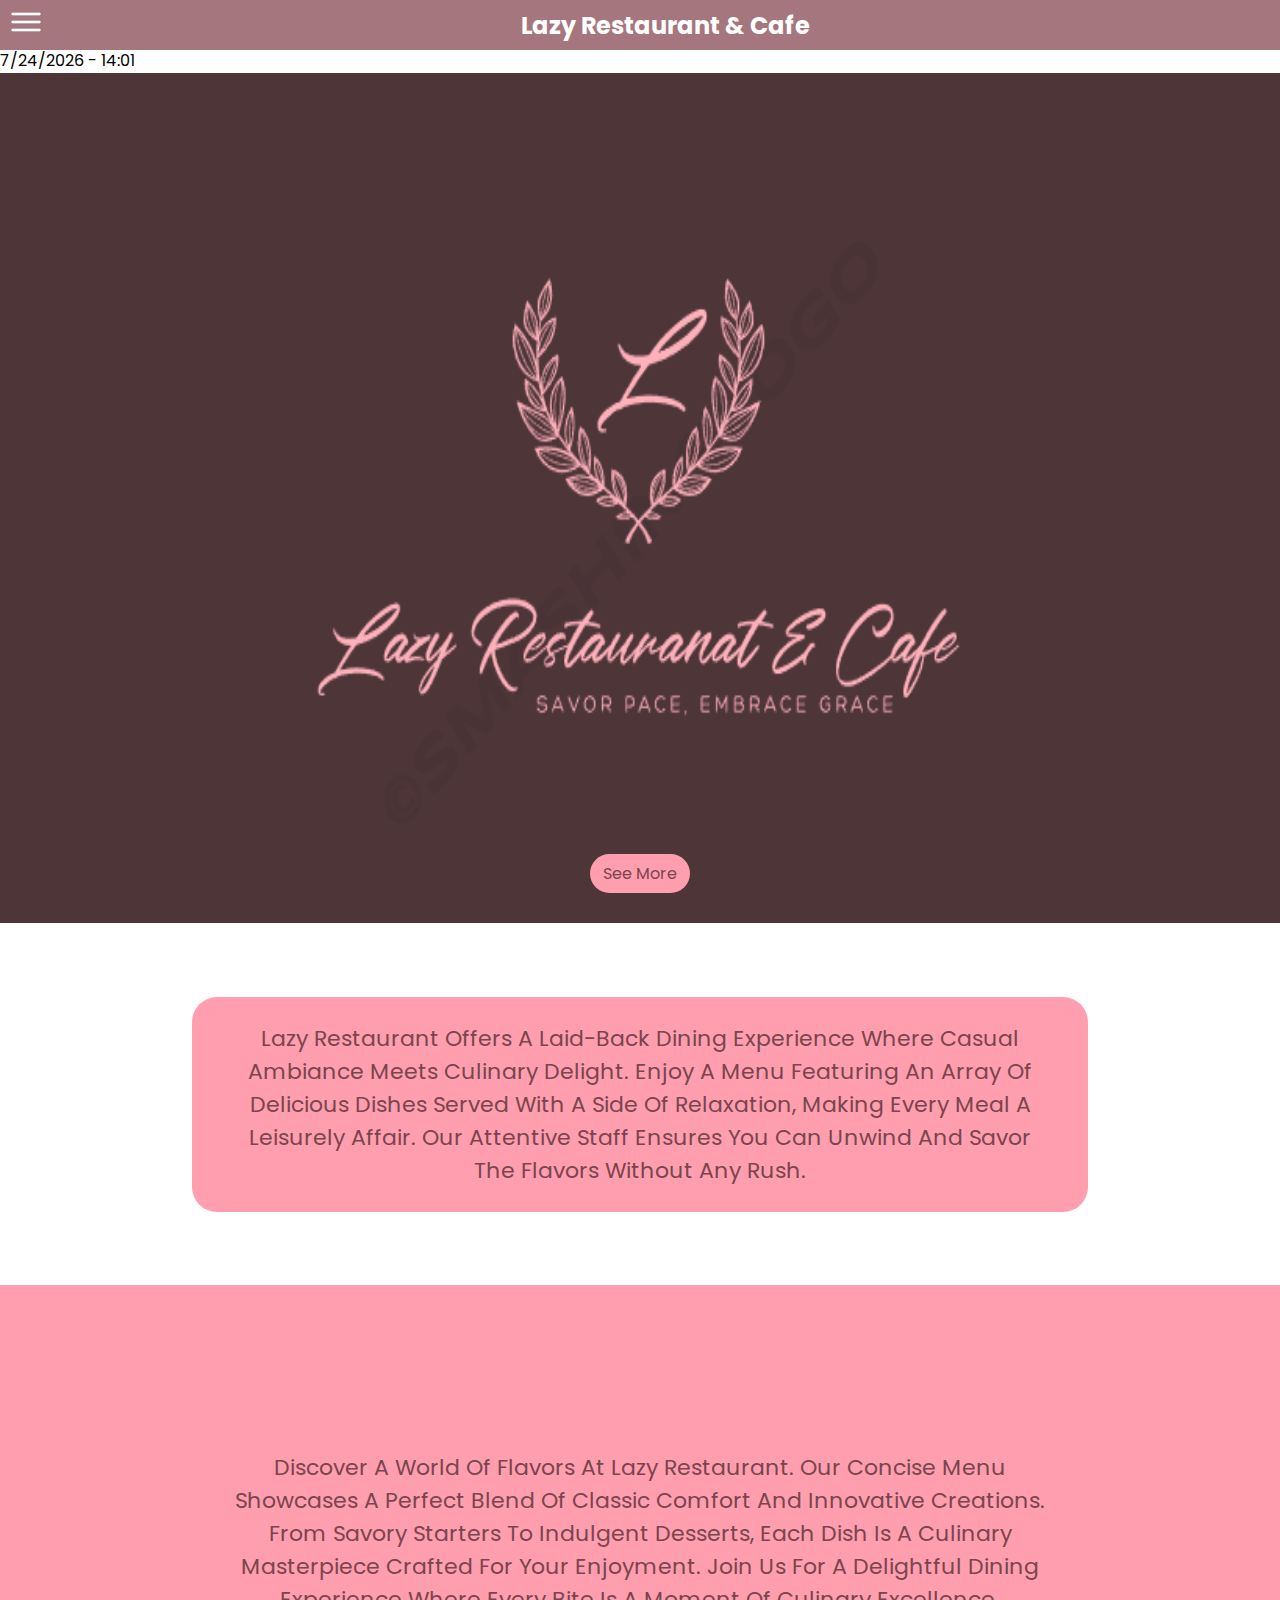
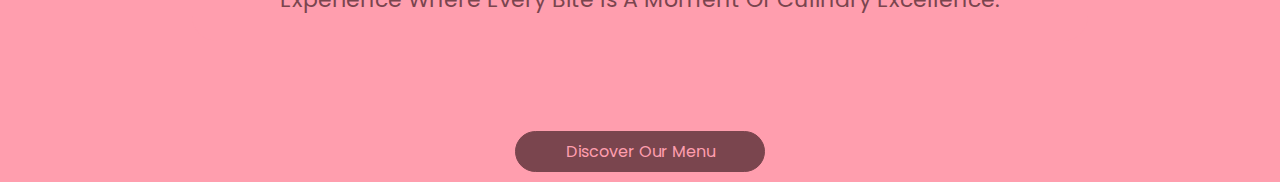
==== index.html @ ca7362f1 "Add files via upload" ====
<!DOCTYPE html>
<html lang="en">
<head>
    <meta charset="UTF-8">
    <meta name="viewport" content="width=device-width, initial-scale=1.0">
    <title>Lazy Restaurant & Cafe</title>
    <link rel="StyleSheet" href="home.css">
    <link rel="StyleSheet" href="/navBar.css">
    <style>
        #timer {
          font-size: 3em;
          font-weight: bold;
        }
        #date {
      font-size: 2em;
      font-weight: bold;
    }
    .date-time-container {
          position: fixed;
          top: 10px;
          left: 10px;
          background-color: #fff;
          padding: 10px;
          border-radius: 5px;
        }
      </style>
      <div id="date-time"></div>
      <script>
        function updateDateTime() {
          const now = new Date();
          const hours = String(now.getHours()).padStart(2, '0');
          const minutes = String(now.getMinutes()).padStart(2, '0');
          const date = now.toLocaleDateString();
          const time = `${hours}:${minutes}`;
          document.getElementById('date-time').textContent = `${date} - ${time}`;
        }
        // Update the date and time every second
        setInterval(updateDateTime, 1000);
        // Initial call to display the date and time immediately
        updateDateTime();
      </script>
</head>
<body>
    
    <div class="date-time-container">
        <div id="date-time"></div>
    </div>
    <!-- NavBar -->
    <header class="title">
        <div class="navBarContainer">
            <input type="checkbox" name="navBar" id="navIcon">
            <label for="navIcon"><img src="/images/menu.png" alt="menuIcon"></label>
            <nav class="navbar">
              <a href="/home/index.html">Home</a>
              <a href="/about/About us.html">About</a>
              <a href="/menu/Menu.html">Menu</a>
              <a href="/phase2/payment.html">Payment</a>
              <a href="/feedBack/Feedback.html">Feedback</a>
              <a href="/contact/Contact us.html">Contact</a>
              <a href="/sitemap/Sitemap.html">Sitemap</a>
         </nav>
        </div>
        <h2>Lazy Restaurant & Cafe</h2>
    </header>
    <!-- NavBar -->    
    <div class="headerContainer">
        <img id=logo src="/images/home-img.png" alt="home-img">
        <a href="#about">see more</a>
    </div>

    <div id="about">
        <p>Lazy Restaurant offers a laid-back dining experience where casual ambiance meets culinary delight. Enjoy a menu featuring an array of delicious dishes served with a side of relaxation, making every meal a leisurely affair. Our attentive staff ensures you can unwind and savor the flavors without any rush.</p>
    </div>

    <div id="menu">
        <p>Discover a world of flavors at Lazy Restaurant. Our concise menu showcases a perfect blend of classic comfort and innovative creations. From savory starters to indulgent desserts, each dish is a culinary masterpiece crafted for your enjoyment. Join us for a delightful dining experience where every bite is a moment of culinary excellence.</p>
        <a href="/menu/Menu.html">Discover our menu</a>
    </div>

</body>
</html>
---- home.css ----
.headerContainer
{
    position: relative;
    width: 100%;
    height: calc(100vh - 50px);
}

.headerContainer #logo
{
    width: 100%;
    height: 100%;
}

.headerContainer a,
#menu a
{
    position: absolute;
    bottom: 30px;
    left: 50%;
    transform: translateX(-50%);
    width: 100px;
    text-align: center;
    text-decoration: none;
    text-transform: capitalize;
    padding: 7px 5px;
    border-radius: 25px;
    color: #7a454e;
    background-color: #ff9eae;
    transition: all .5s;
}

.headerContainer a:hover 
{
    color: #ff9eae;
    background-color: #7a454e;
}

#about,
#menu
{
    position: relative;
    width: 100%;
    height: calc(50vh - 88px);
    display: flex;
    justify-content: center;
    align-items: center;
}

#menu 
{
    height: calc(65vh - 88px);
    background-color: #ff9eae;
}

#about p, 
#menu p 
{
    width: 70%;
    font-size: 22px;
    text-transform: capitalize;
    text-align: center;
    color: #7a454e;
    background-color: #ff9eae;
    padding: 25px 35px;
    border-radius: 25px;
}

#menu a
{
    bottom: 10px;
    width: 250px;
    color: #ff9eae;
    background-color: #7a454e;
    border: 1px solid #7a454e;
}

#menu a:hover 
{
    color: #7a454e;
    background-color: #ff9eae;
}
---- navBar.css ----
@import url('https://fonts.googleapis.com/css2?family=Poppins:wght@300&display=swap');

* {
    box-sizing: border-box;
    padding: 0;
    margin: 0;
}

html {
    scroll-behavior: smooth;
}

body {
    padding-top: 48px;
    font-family: 'Poppins', sans-serif;
}

/* ----- Start Title Style ----- */
.title 
{
    position: fixed;
    top: 0;
    width: 100%;
    height: 50px;
    display: grid;
    grid-template-columns: 50px 1fr;
    align-items: center;
    color: #fff;
    text-align: center;
    background-color: #A6767E;
    padding: 10px 0;
    z-index: 100;
    padding: 0 10px;
}

.title .navBarContainer
{
    justify-self: flex-start;
}

.title .navBarContainer #navIcon  
{
    display: none;
}

.title .navBarContainer #navIcon:checked ~ nav 
{
    height: 280px;
    opacity: 1;
}

.title .navBarContainer img  
{
    color: #fff;
    cursor: pointer;
}

.title .navBarContainer nav 
{
    position: absolute;
    top: 48px;
    width: 150px;
    height: 0;
    display: flex;
    justify-content: center;
    align-items: center;
    gap: 10px;
    flex-direction: column;
    text-align: center;
    padding: 5px 0;
    background-color: #D99AA5;
    border-bottom-left-radius: 15px;
    border-bottom-right-radius: 15px;
    z-index: 100;
    transition: all 1s;
    overflow: hidden;
    opacity: 0;
}

.title .navBarContainer nav a 
{
    color: #fff;
    text-decoration: none;
    text-transform: capitalize;
    transition: all .5s;
    border-bottom: 3px solid #D99AA5;
}

.title .navBarContainer nav a:hover {
    border-bottom-color: #ff9eae;
}
.title #cartCount
{
    color: #fff;
}
/* ----- End Navbar Style ----- */
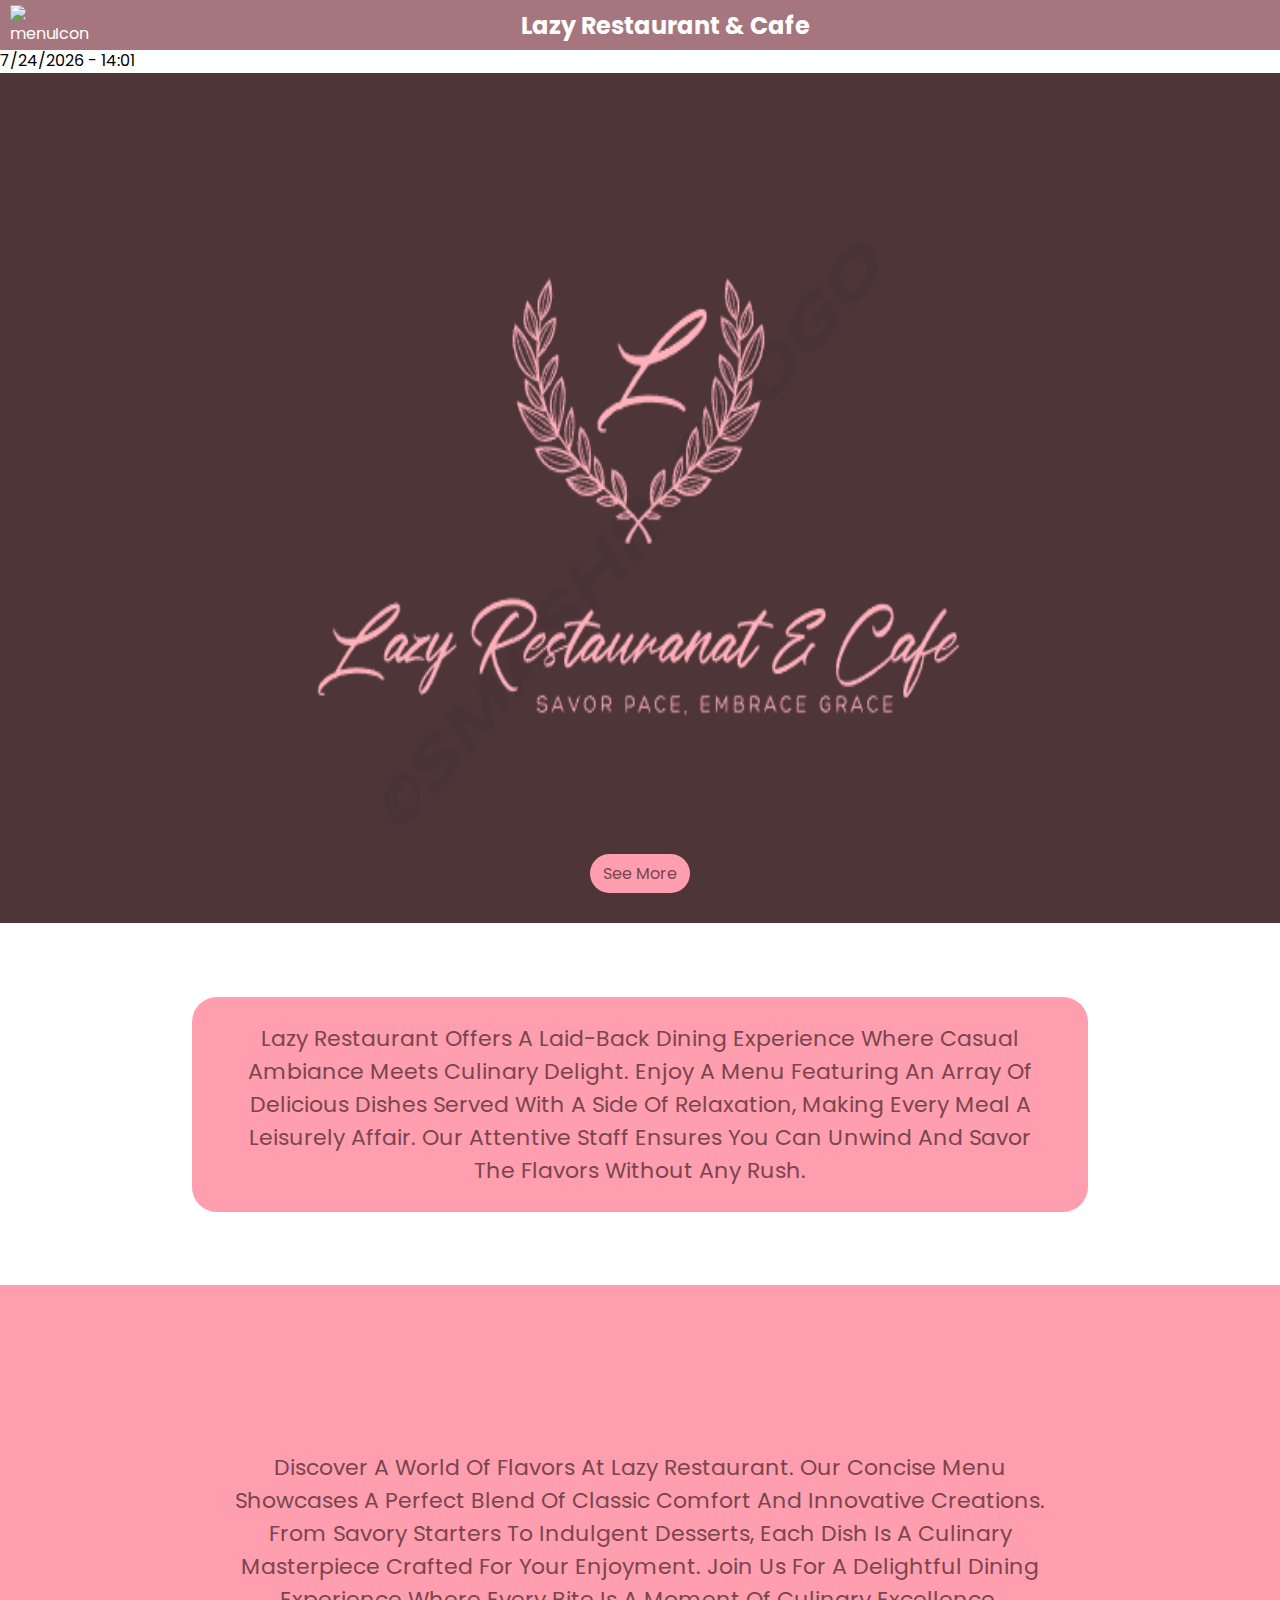
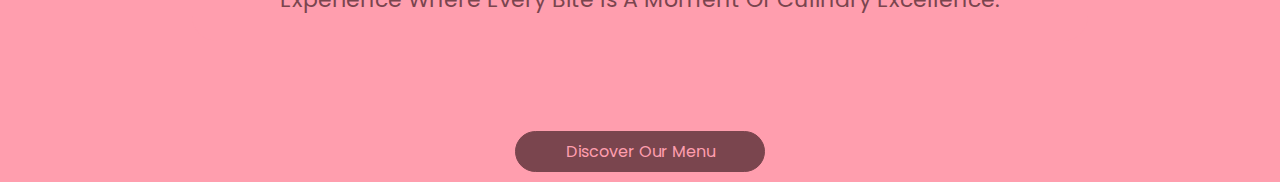
==== commit c0dbee83: "Update index.html" ====
--- a/index.html
+++ b/index.html
@@ -5,7 +5,7 @@
     <meta name="viewport" content="width=device-width, initial-scale=1.0">
     <title>Lazy Restaurant & Cafe</title>
     <link rel="StyleSheet" href="home.css">
-    <link rel="StyleSheet" href="/navBar.css">
+    <link rel="StyleSheet" href="navBar.css">
     <style>
         #timer {
           font-size: 3em;
@@ -51,20 +51,20 @@
             <input type="checkbox" name="navBar" id="navIcon">
             <label for="navIcon"><img src="/images/menu.png" alt="menuIcon"></label>
             <nav class="navbar">
-              <a href="/home/index.html">Home</a>
-              <a href="/about/About us.html">About</a>
-              <a href="/menu/Menu.html">Menu</a>
-              <a href="/phase2/payment.html">Payment</a>
-              <a href="/feedBack/Feedback.html">Feedback</a>
-              <a href="/contact/Contact us.html">Contact</a>
-              <a href="/sitemap/Sitemap.html">Sitemap</a>
+              <a href="index.html">Home</a>
+              <a href="About us.html">About</a>
+              <a href="Menu.html">Menu</a>
+              <a href="payment.html">Payment</a>
+              <a href="Feedback.html">Feedback</a>
+              <a href="Contact us.html">Contact</a>
+              <a href="Sitemap.html">Sitemap</a>
          </nav>
         </div>
         <h2>Lazy Restaurant & Cafe</h2>
     </header>
     <!-- NavBar -->    
     <div class="headerContainer">
-        <img id=logo src="/images/home-img.png" alt="home-img">
+        <img id=logo src="home-img.png" alt="home-img">
         <a href="#about">see more</a>
     </div>
 
@@ -74,8 +74,8 @@
 
     <div id="menu">
         <p>Discover a world of flavors at Lazy Restaurant. Our concise menu showcases a perfect blend of classic comfort and innovative creations. From savory starters to indulgent desserts, each dish is a culinary masterpiece crafted for your enjoyment. Join us for a delightful dining experience where every bite is a moment of culinary excellence.</p>
-        <a href="/menu/Menu.html">Discover our menu</a>
+        <a href="Menu.html">Discover our menu</a>
     </div>
 
 </body>
-</html>+</html>
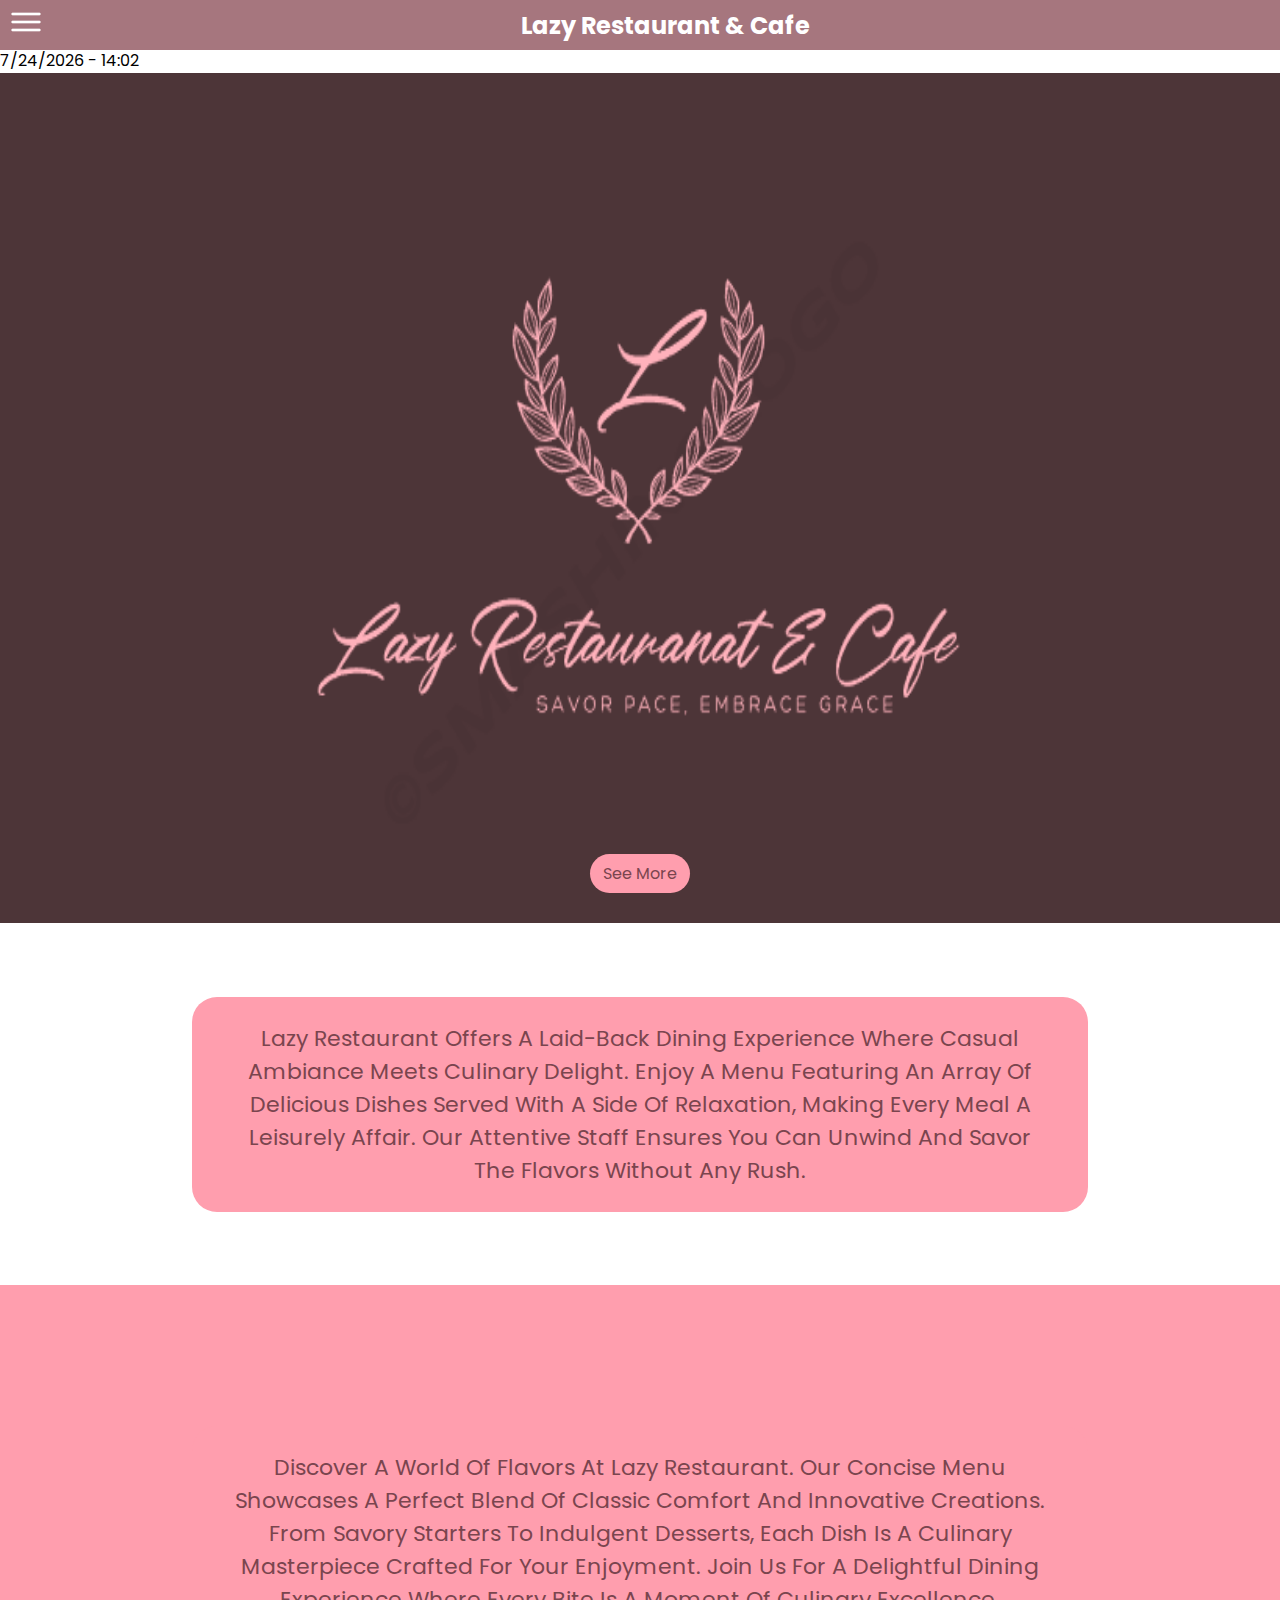
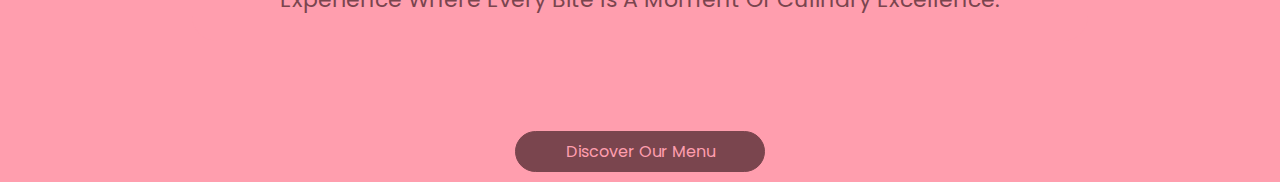
==== commit 3a280341: "Update index.html" ====
--- a/index.html
+++ b/index.html
@@ -49,7 +49,7 @@
     <header class="title">
         <div class="navBarContainer">
             <input type="checkbox" name="navBar" id="navIcon">
-            <label for="navIcon"><img src="/images/menu.png" alt="menuIcon"></label>
+            <label for="navIcon"><img src="menu.png" alt="menuIcon"></label>
             <nav class="navbar">
               <a href="index.html">Home</a>
               <a href="About us.html">About</a>
